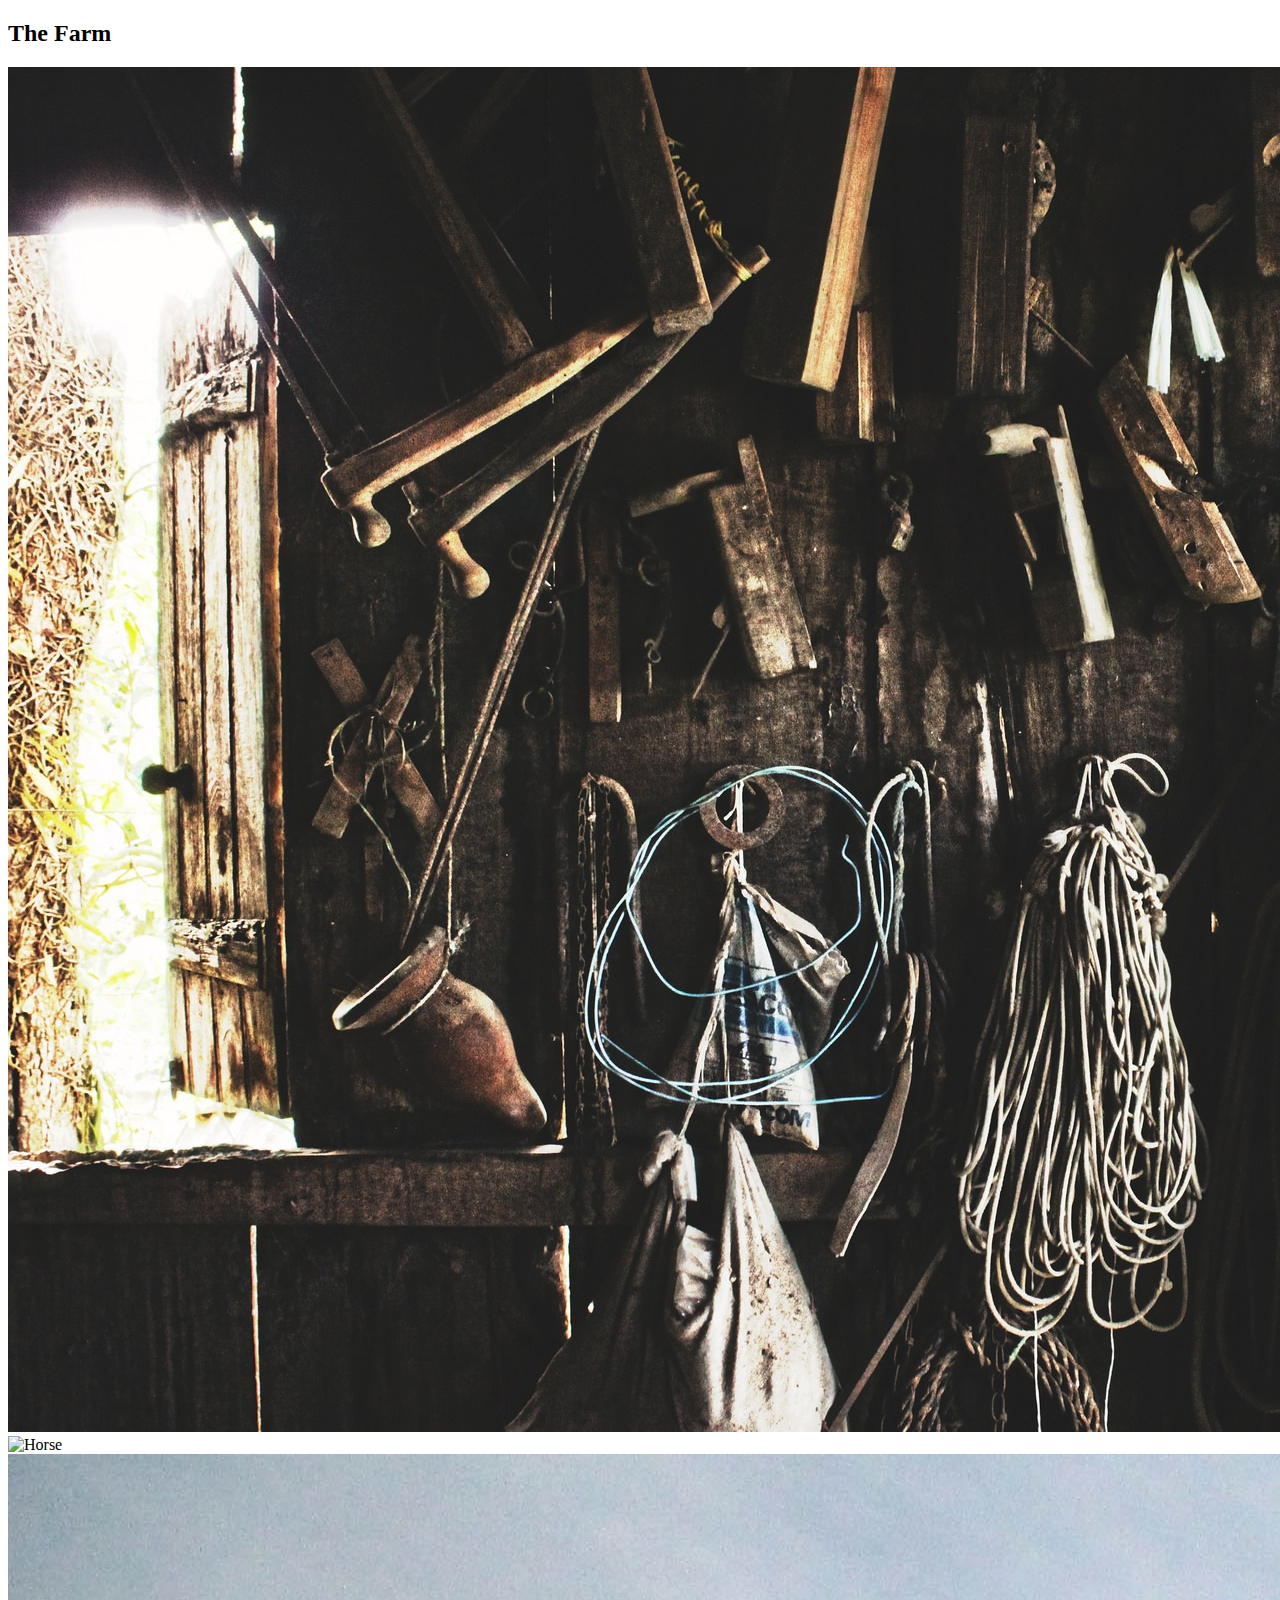
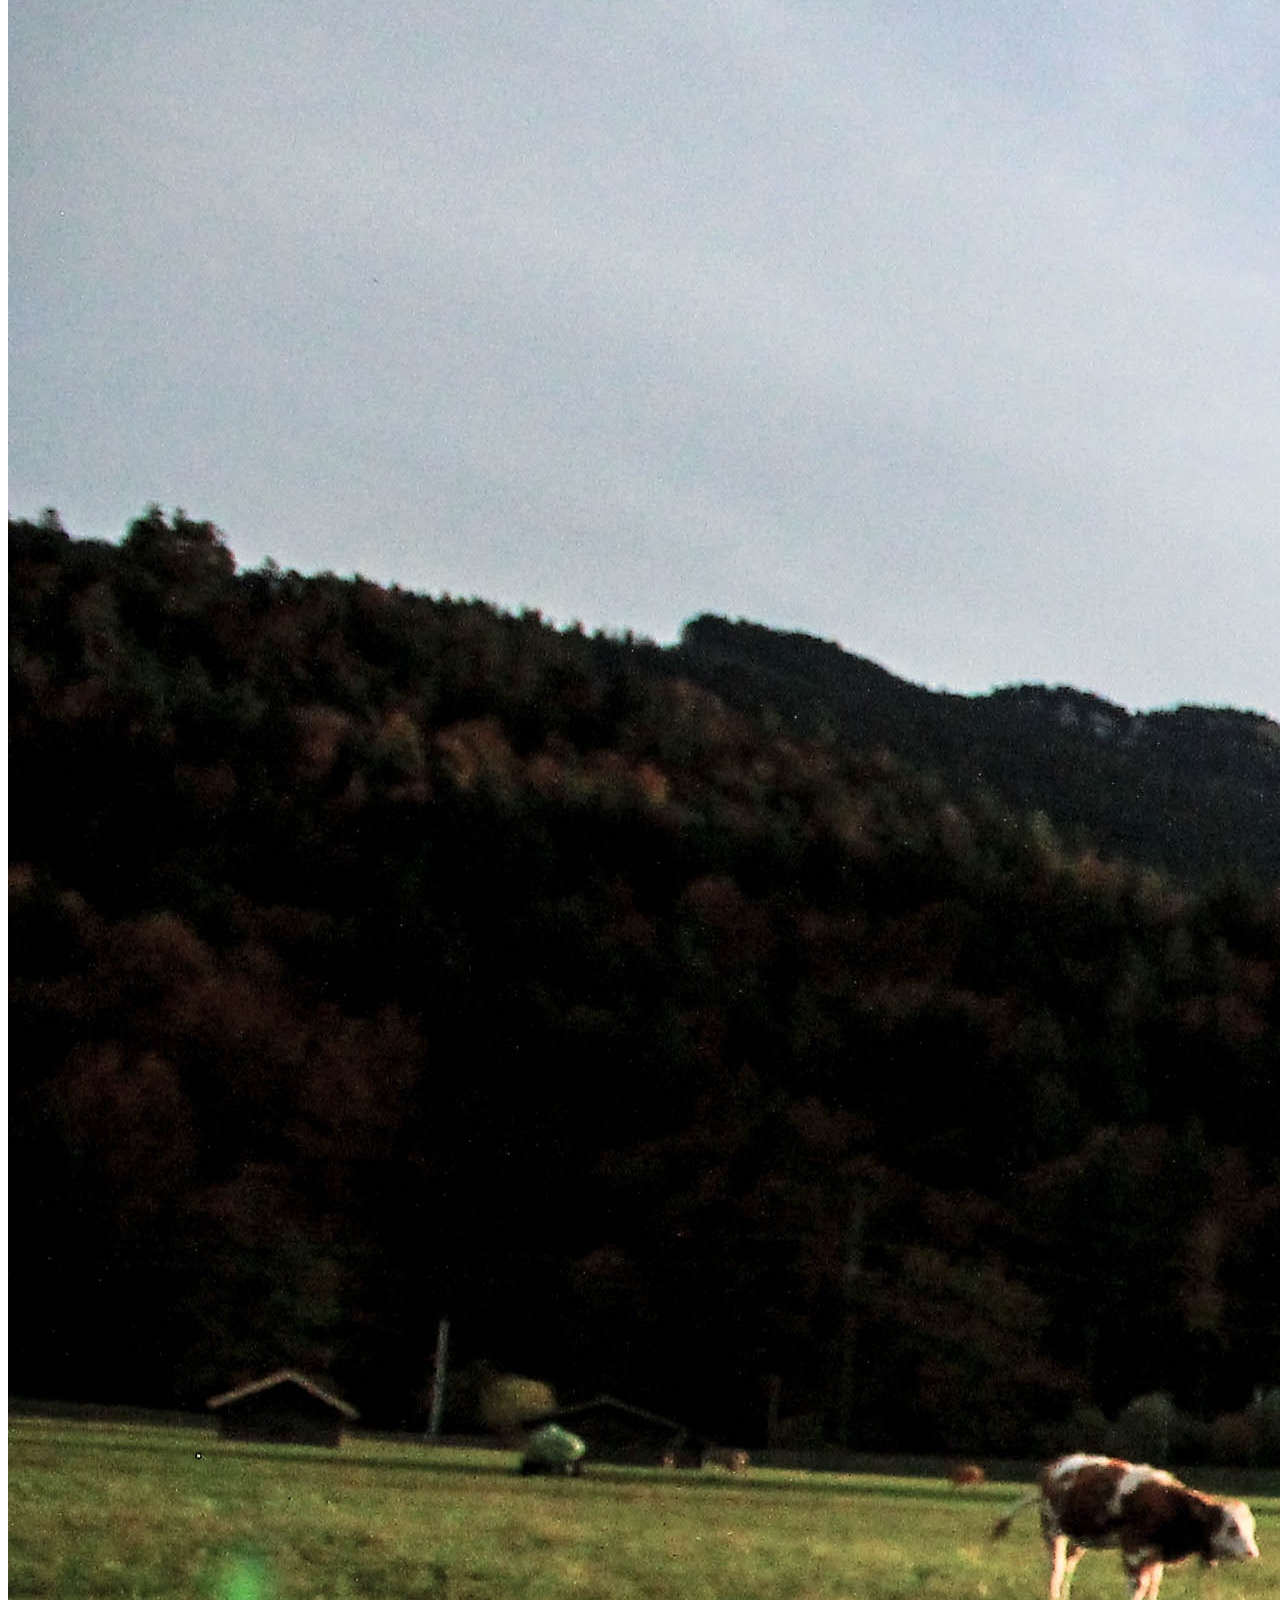
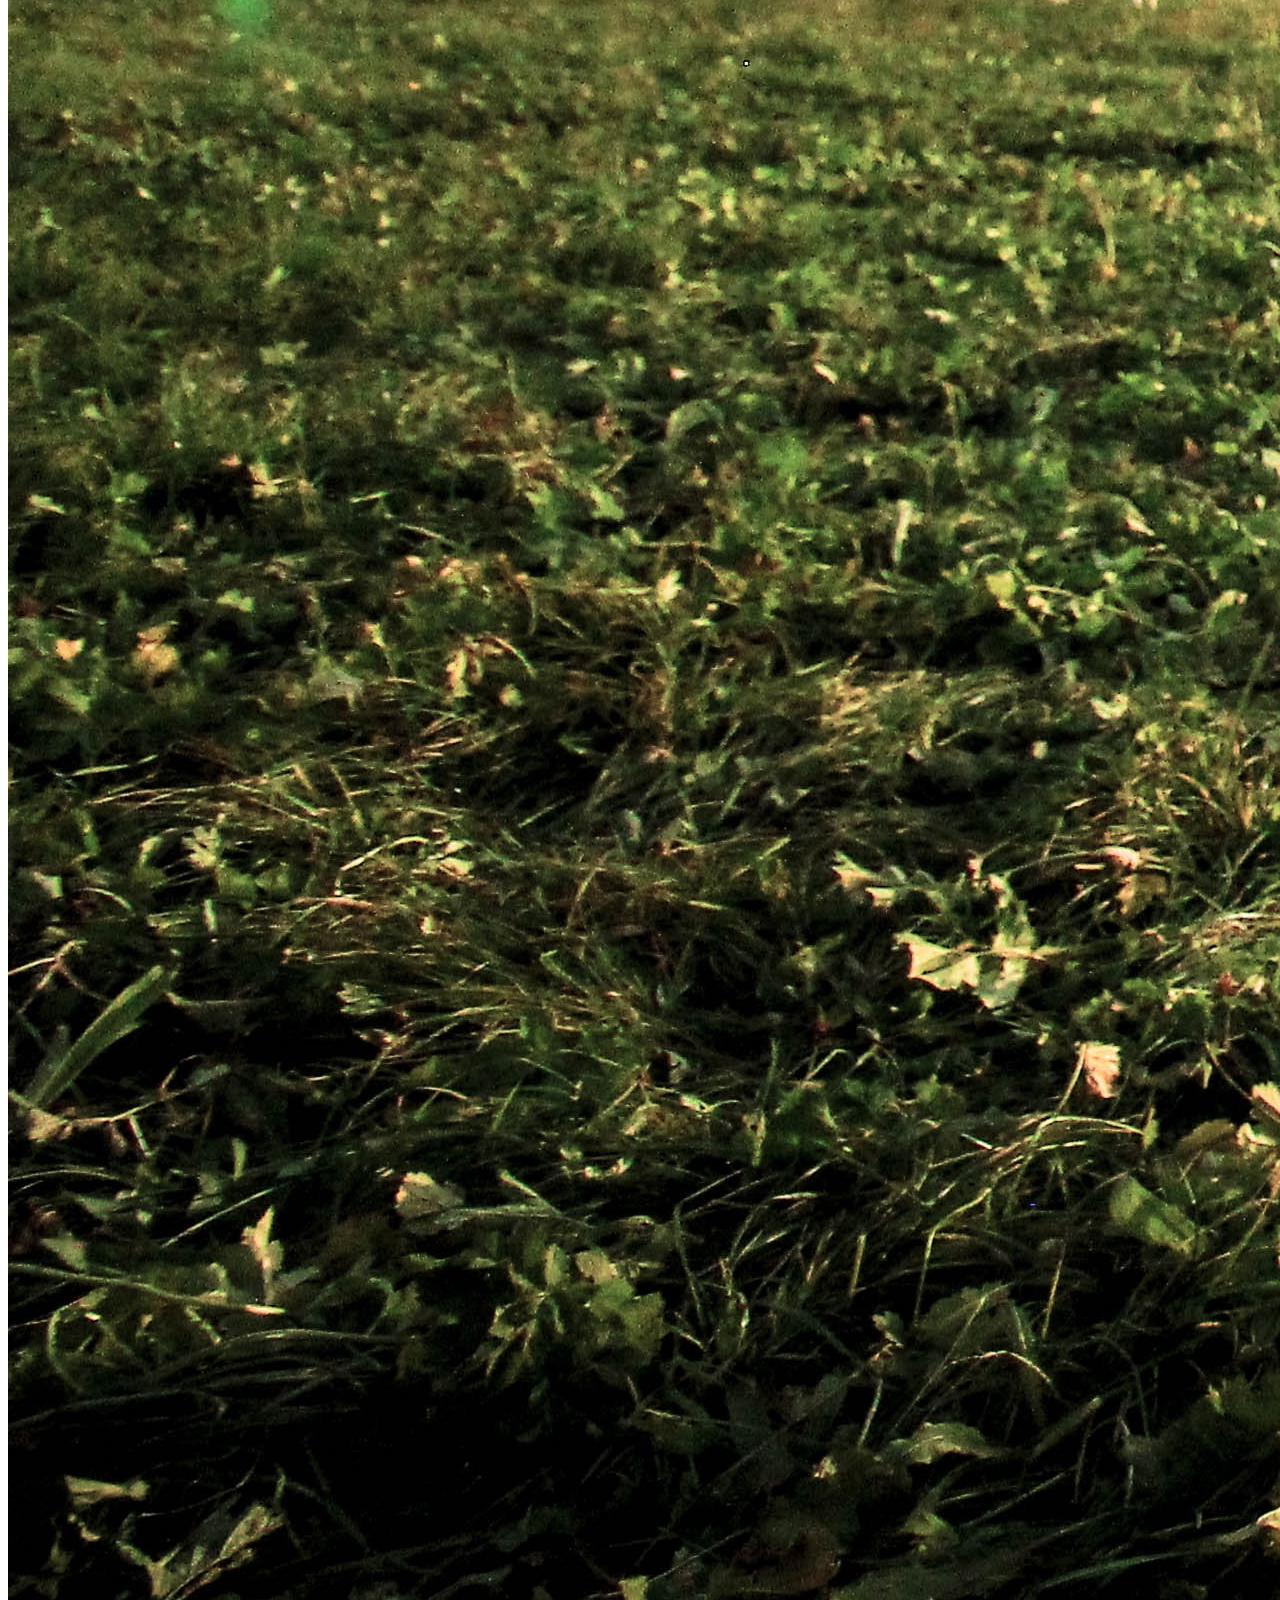
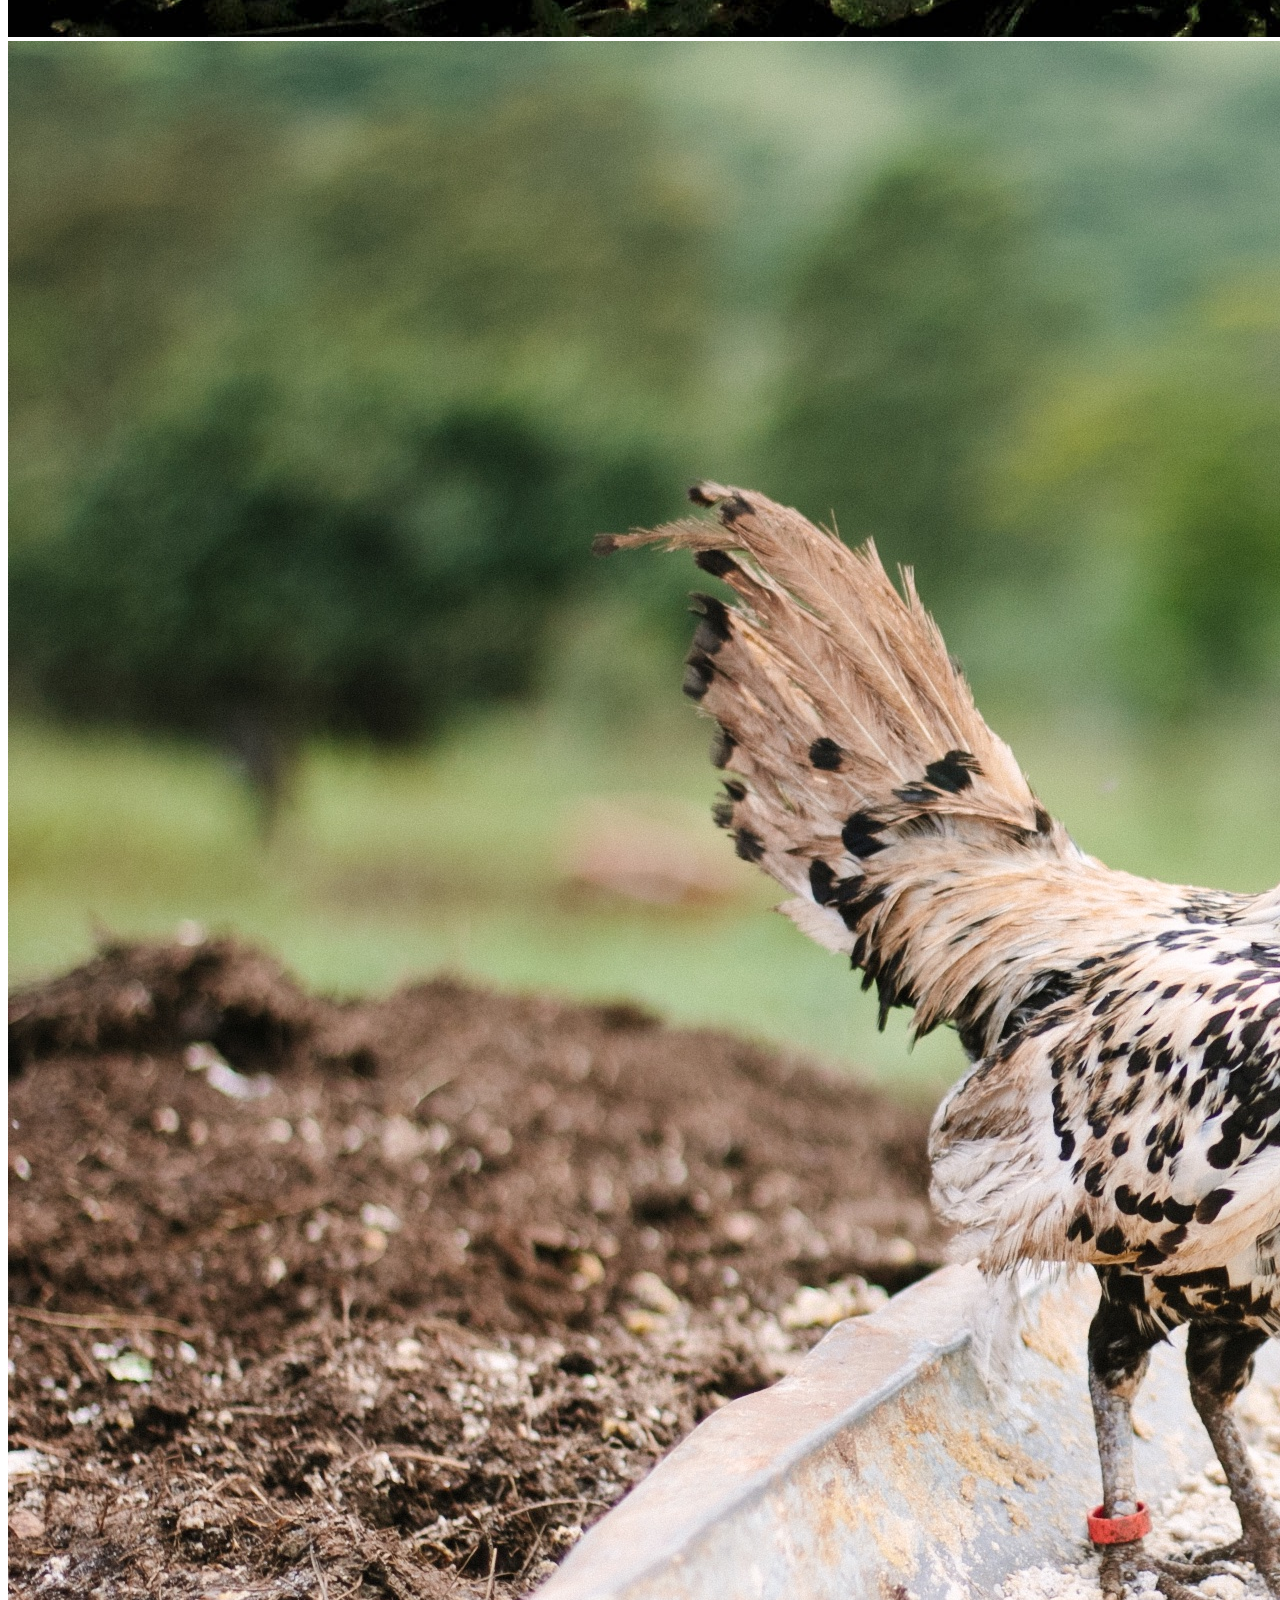
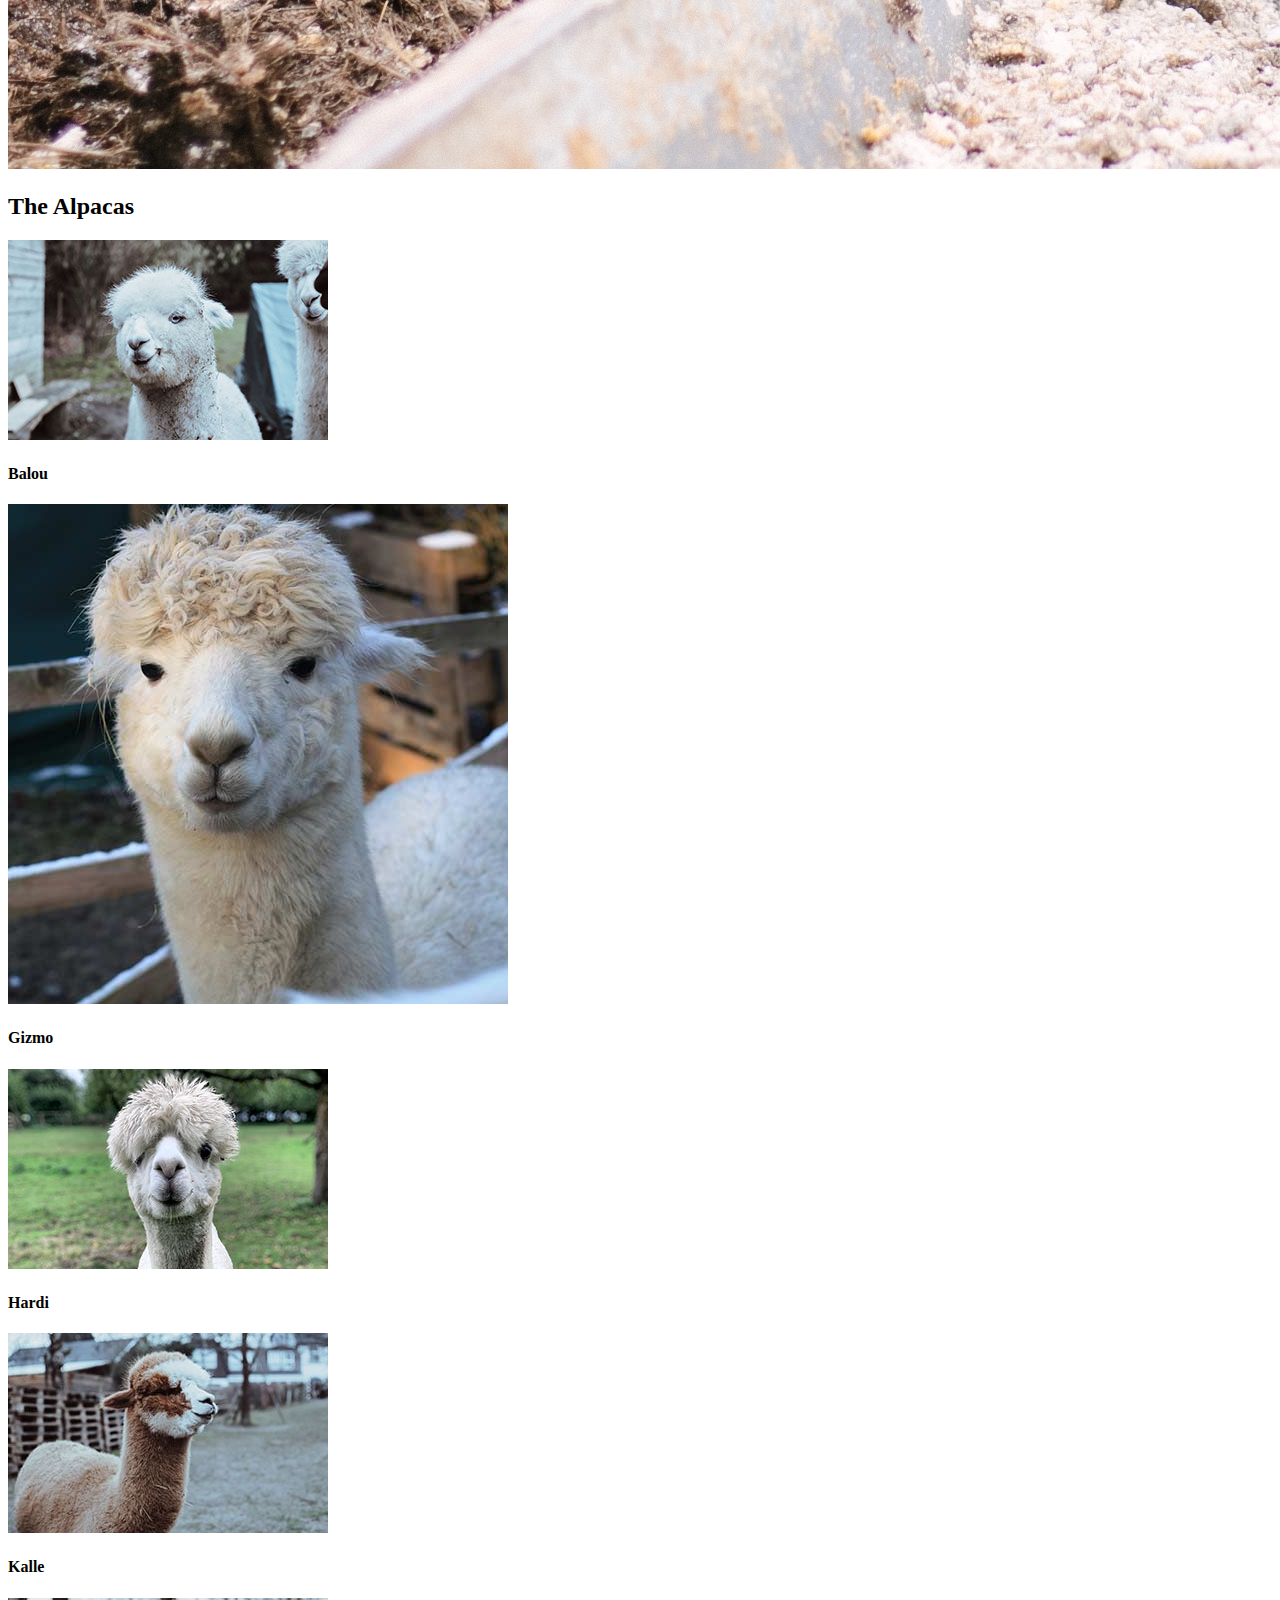
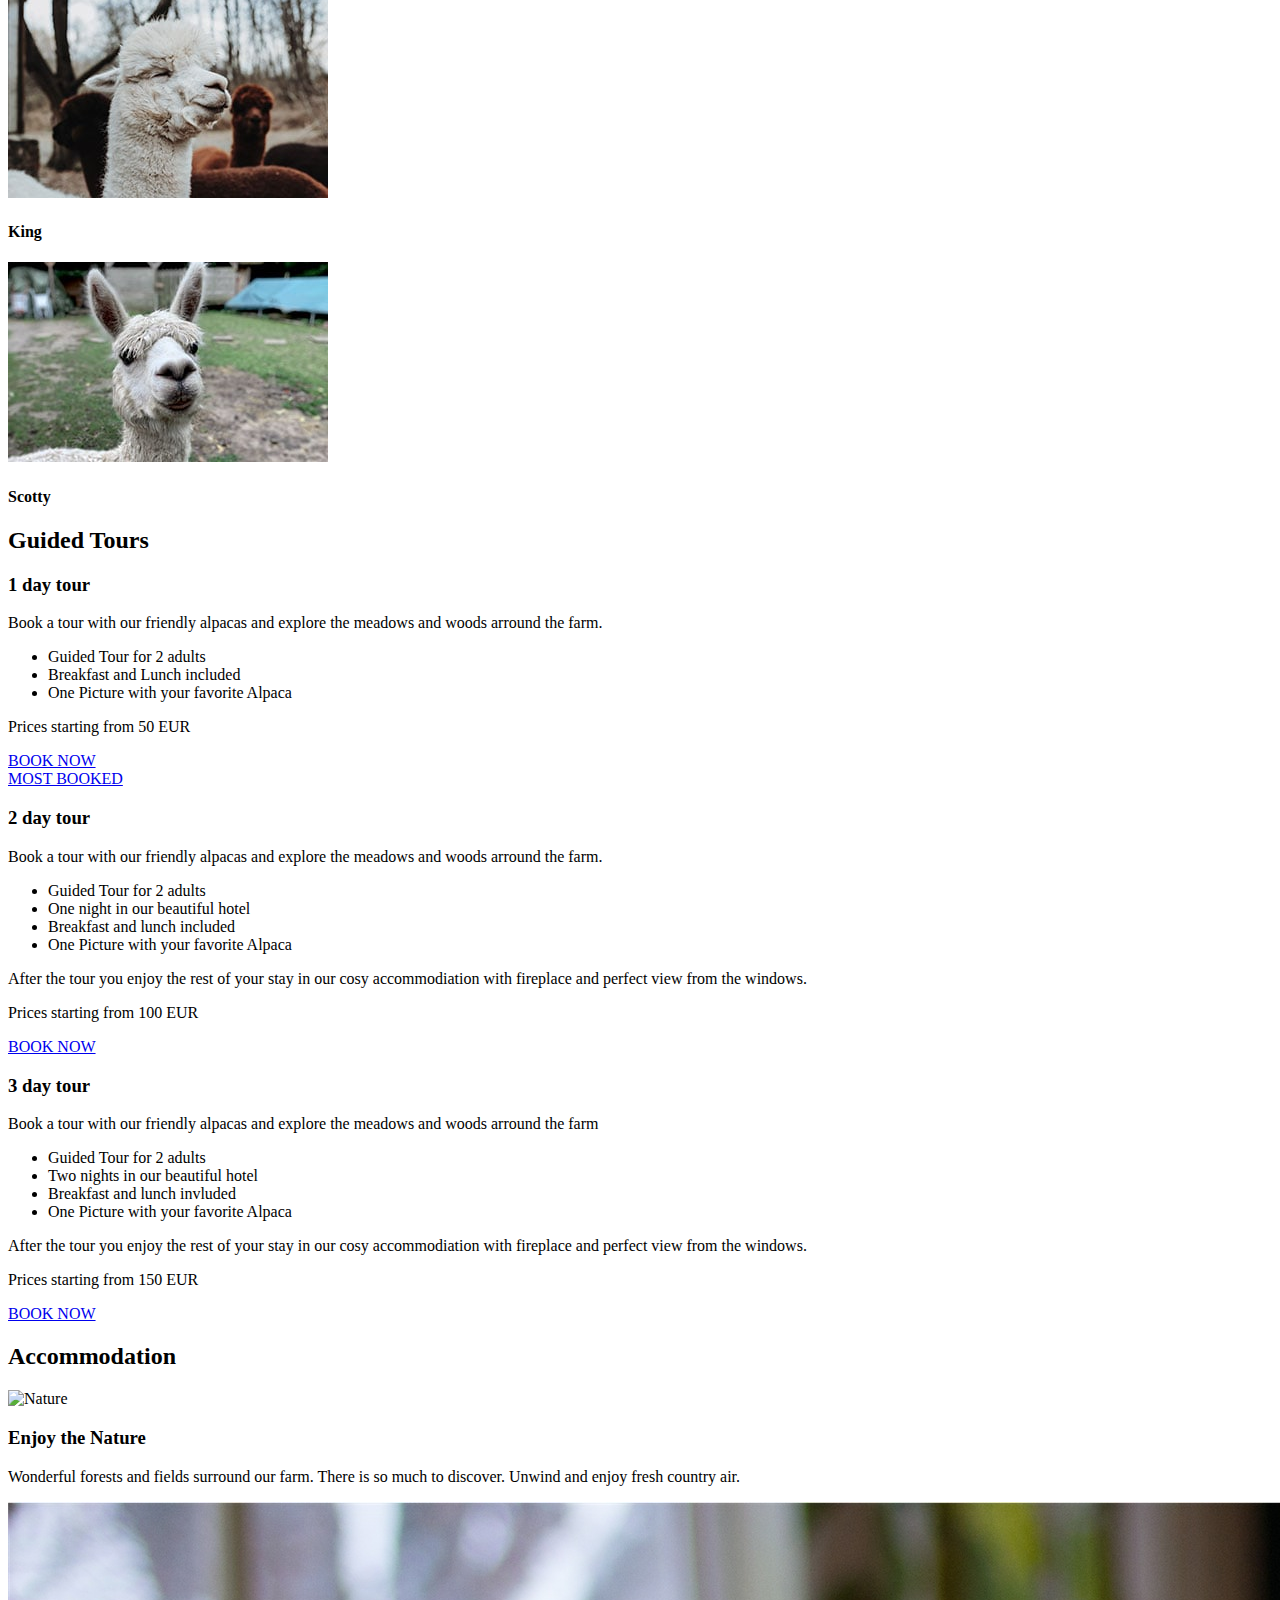
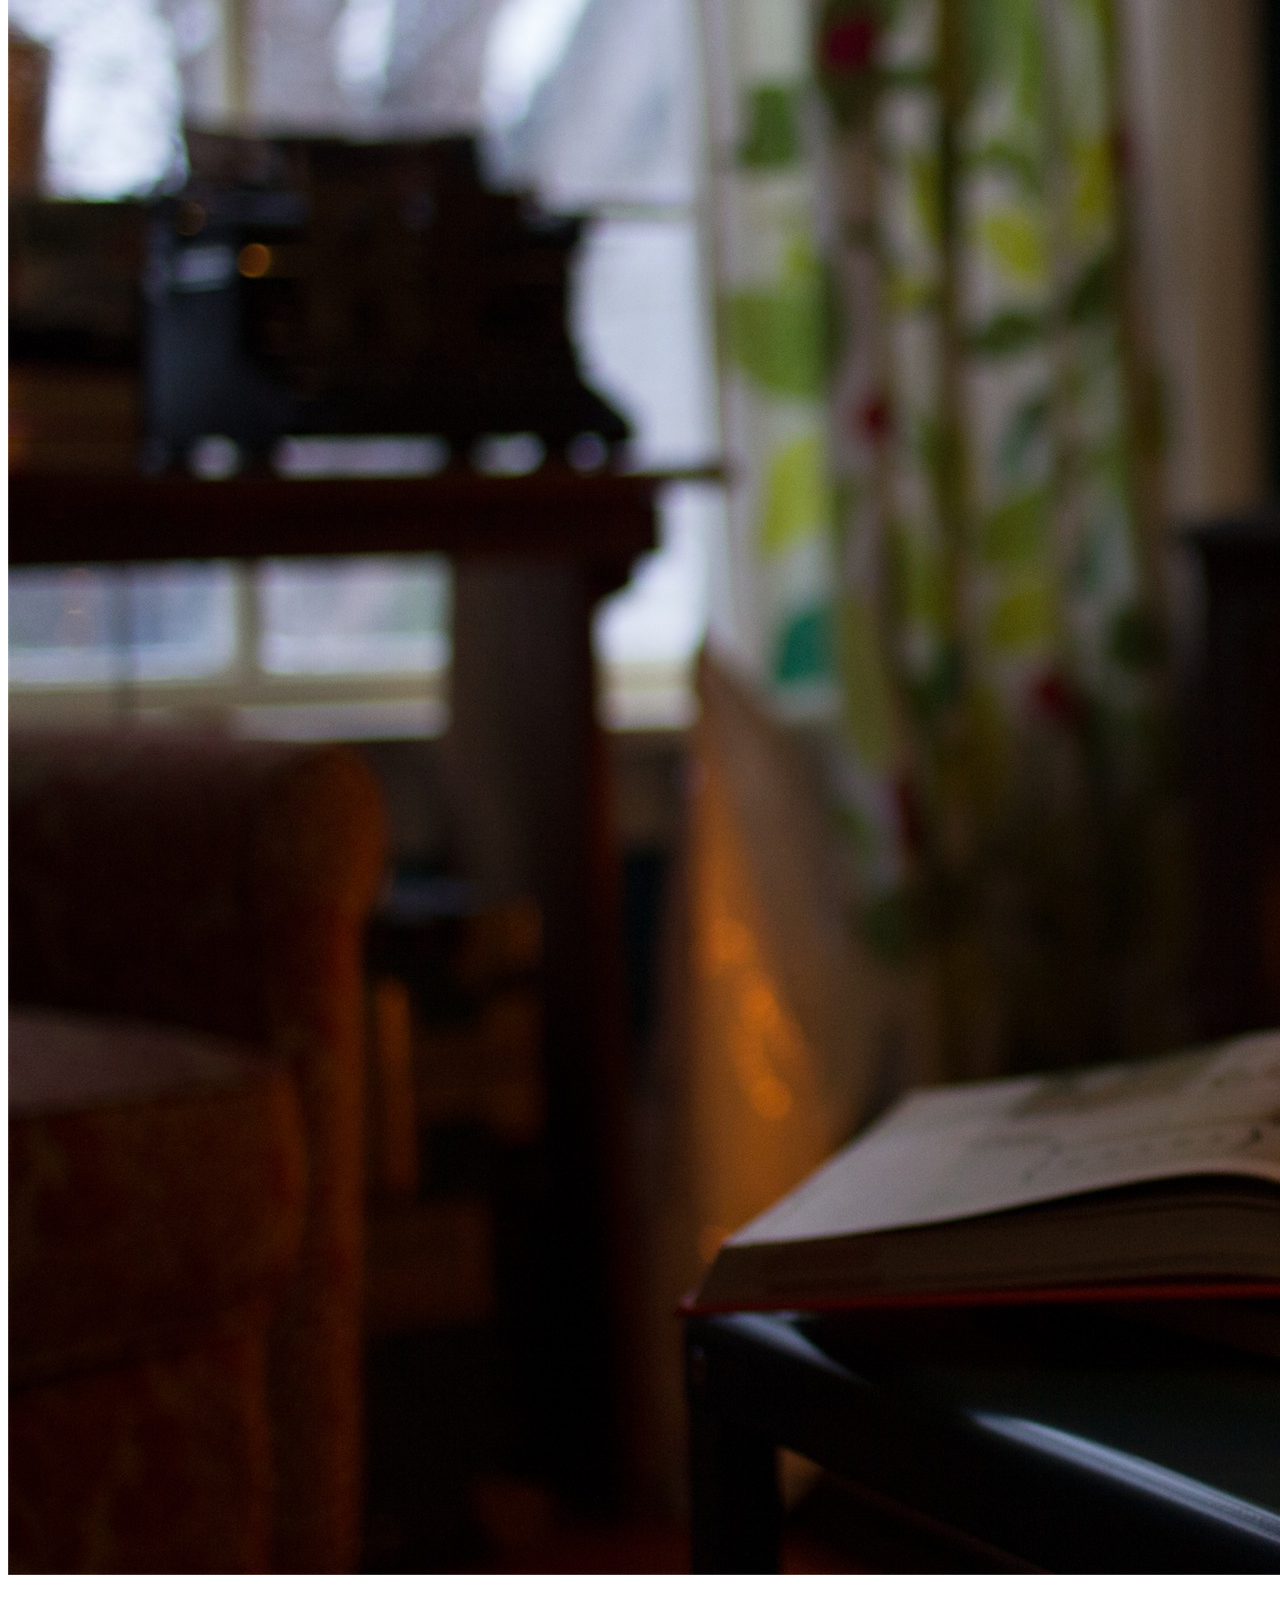
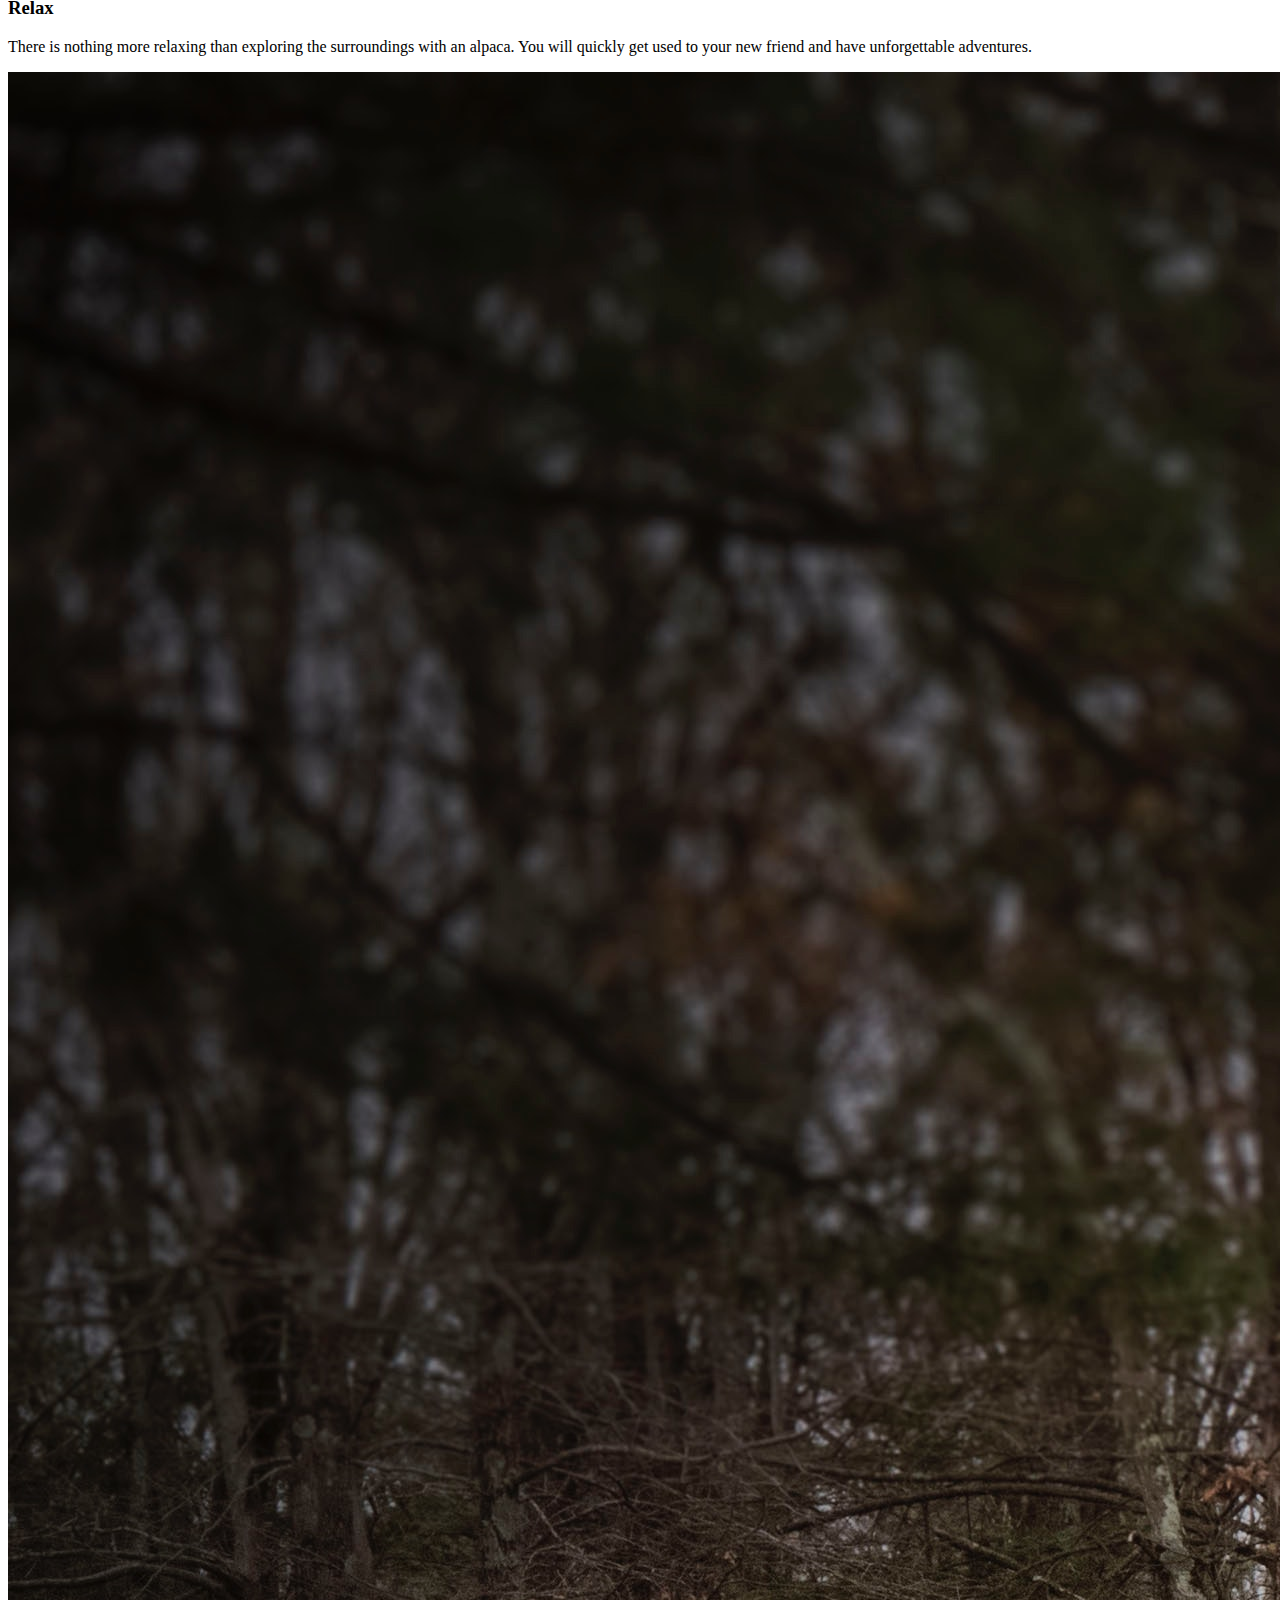
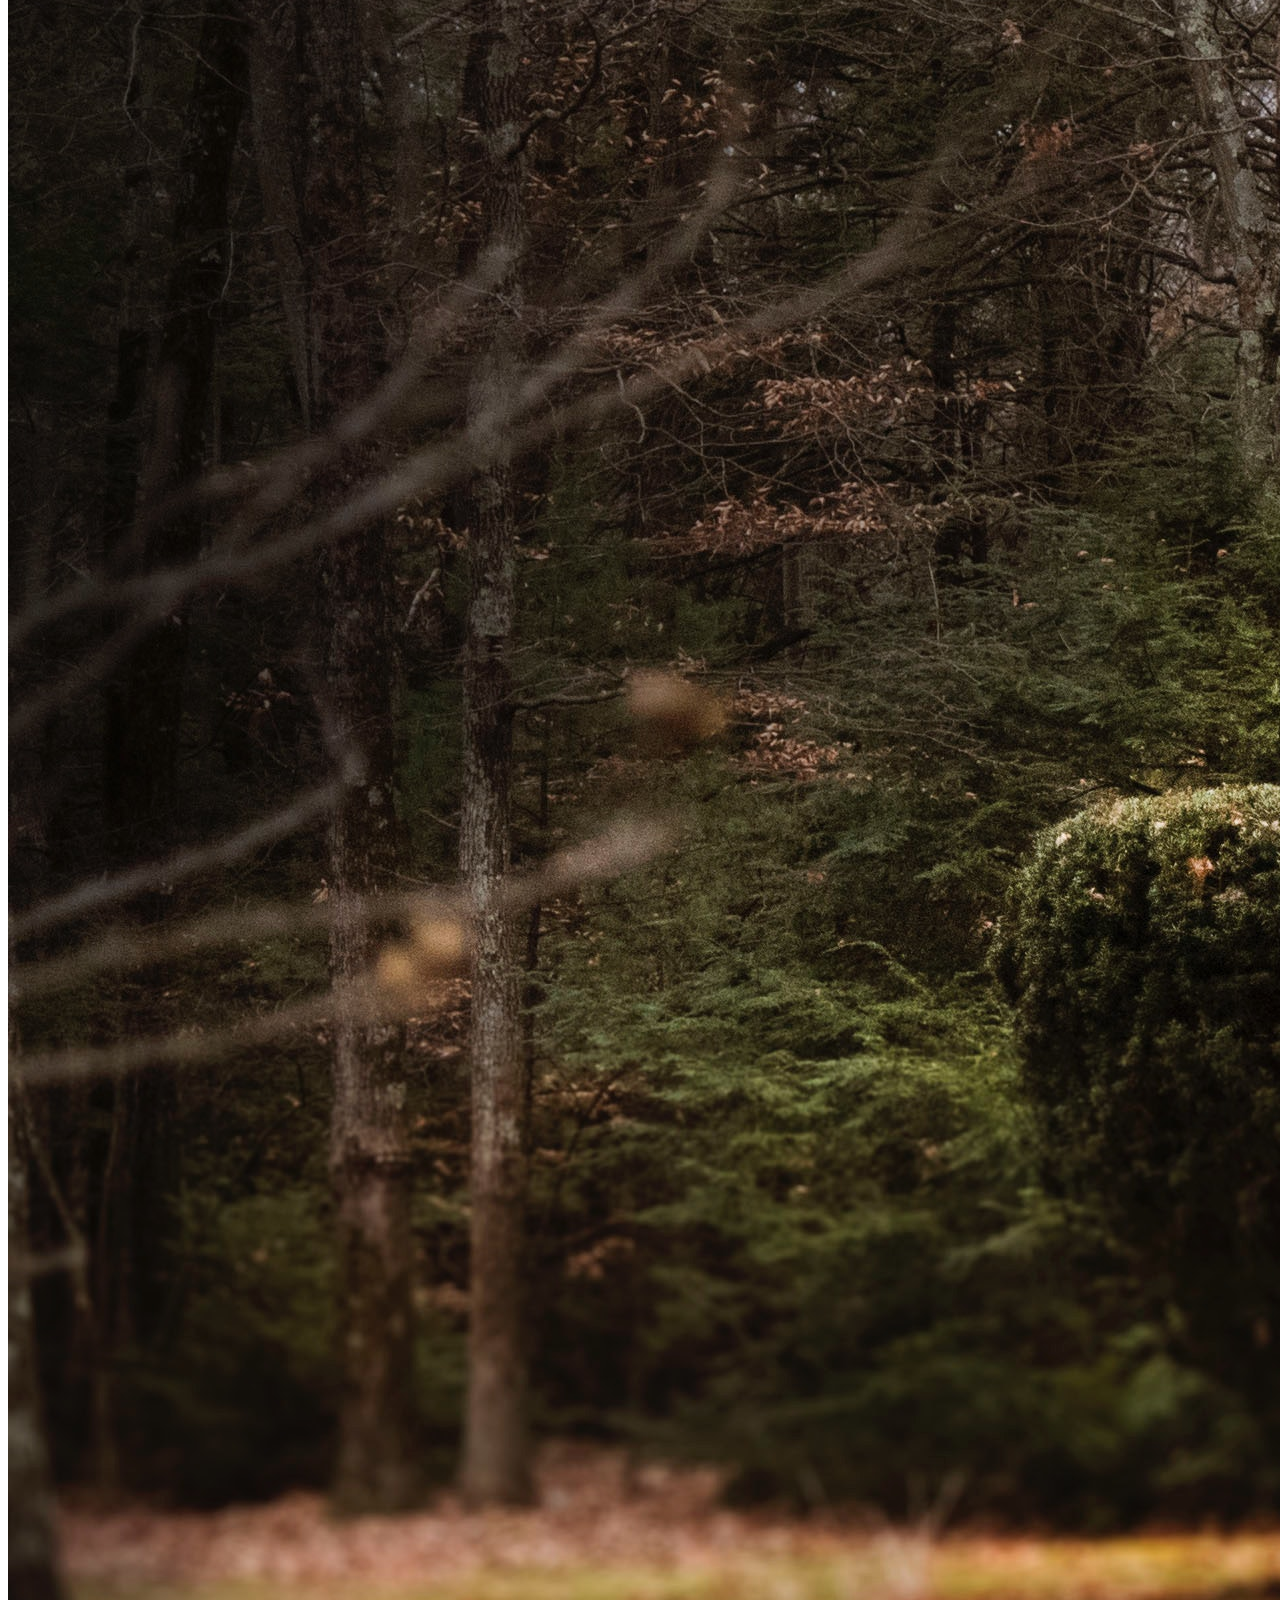
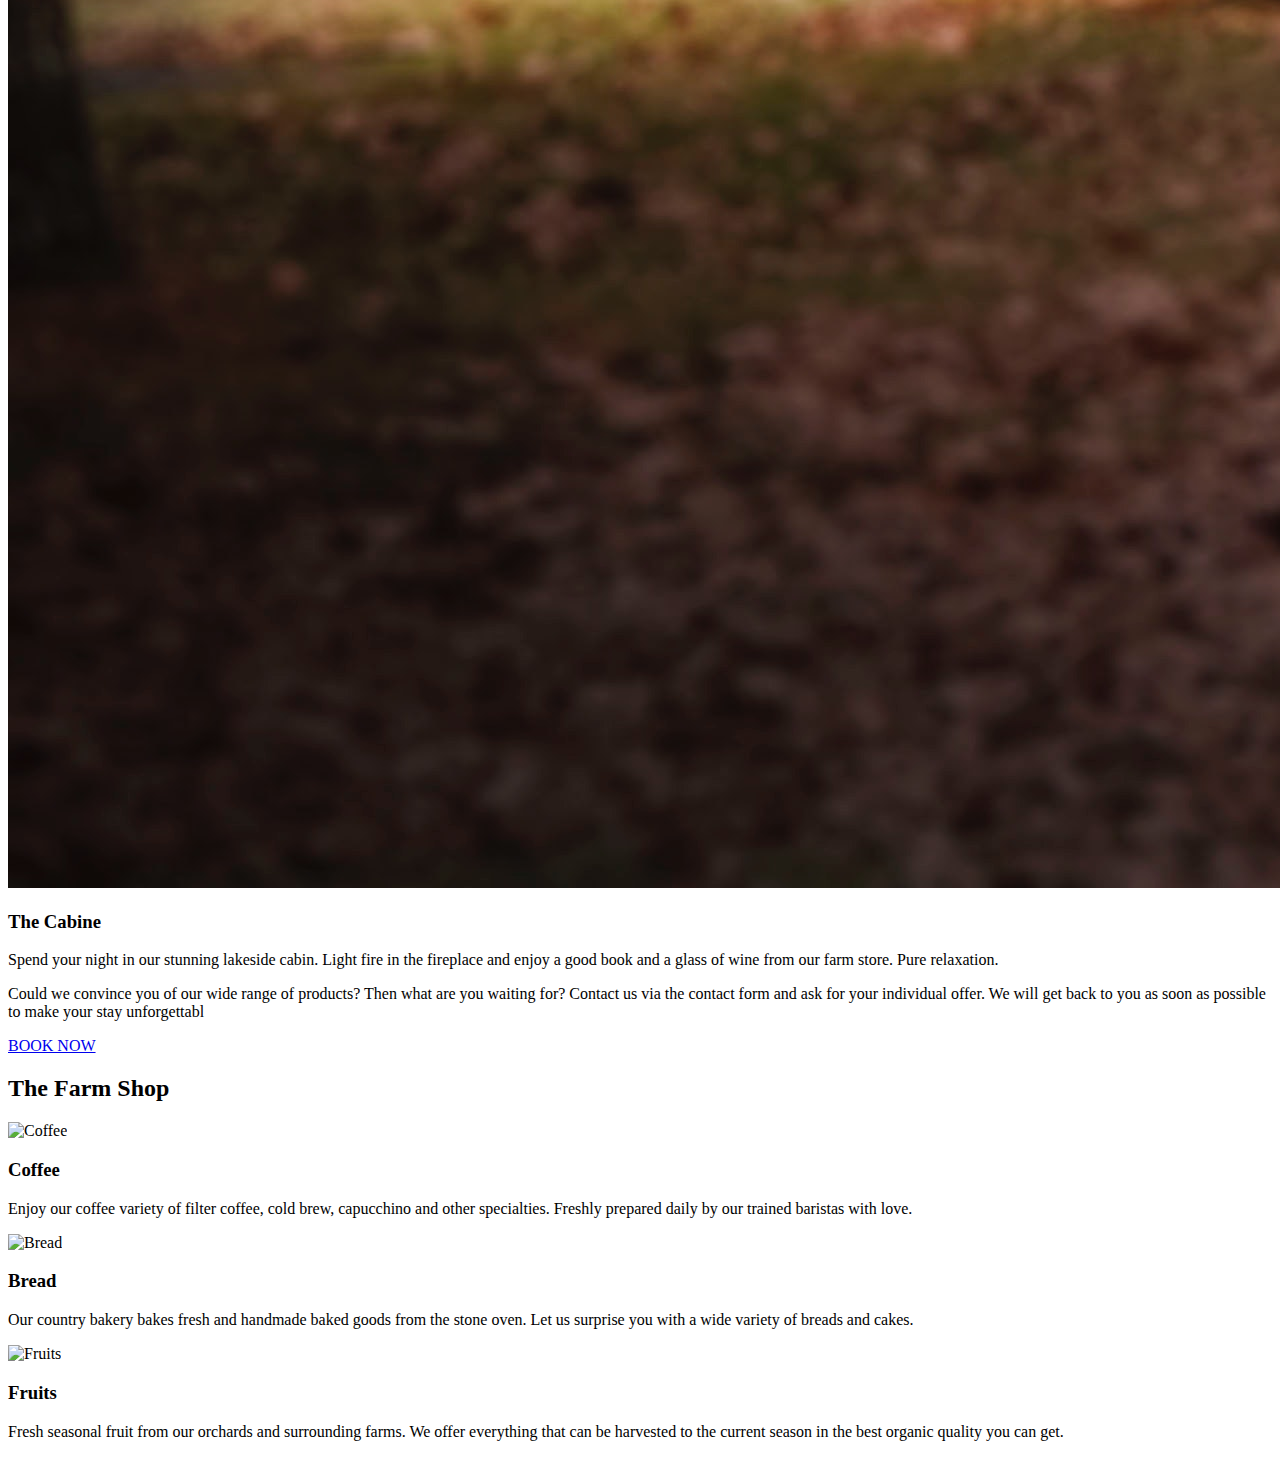
==== html-parts/cards.html @ 0fdd921f "Adding content" ====
<!DOCTYPE html>
<html lang="en">
  <head>
    <meta charset="UTF-8" />
    <meta name="viewport" content="width=device-width, initial-scale=1.0" />
    <title>Document</title>
    <link rel="stylesheet" href="/styles/styles.css" />
  </head>
  <body>
    <main class="main">
      <section>
        <h2 class="headline">The Farm</h2>
        <div class="container">
          <img src="/images/farm/StockSnap_49FA273DDD.jpg" alt="Tools" />
          <img src="/images/farm/StockSnap_BWRCGCOECB.jpg" alt="Horse" />
        </div>
        <div class="container">
          <img src="/images/farm/StockSnap_QZZC02VYSS.jpg" alt="Cow" />
          <img src="/images/farm/StockSnap_V9YD0J883E.jpg" alt="Chick" />
        </div>
      </section>

      <section>
        <h2 class="headline">The Alpacas</h2>
        <div class="alpaca">
          <div class="img-text">
            <img src="/images/alpacas/balou.jpg" alt="Balou" />
            <h4>Balou</h4>
          </div>
          <div class="img-text">
            <img src="/images/alpacas/gismo.jpg" alt="Gismo" />
            <h4>Gizmo</h4>
          </div>

          <div class="img-text">
            <img src="/images/alpacas/hardi.jpg" alt="Hardi" />
            <h4>Hardi</h4>
          </div>
          <div class="img-text">
            <img src="/images/alpacas/kalle.jpg" alt="Kalle" />
            <h4>Kalle</h4>
          </div>
          <div class="img-text">
            <img src="/images/alpacas/king.jpg" alt="King" />
            <h4>King</h4>
          </div>
          <div class="img-text">
            <img src="/images/alpacas/scotty.jpg" alt="Scotty" />
            <h4>Scotty</h4>
          </div>
        </div>
      </section>

      <section>
        <h2 class="headline">Guided Tours</h2>
        <div class="container">
          <div class="card">
            <h3 class="headline">1 day tour</h3>
            <p class="text">
              Book a tour with our friendly alpacas and explore the meadows and
              woods arround the farm.
            </p>
            <ul class="text">
              <li>Guided Tour for 2 adults</li>
              <li>Breakfast and Lunch included</li>
              <li>One Picture with your favorite Alpaca</li>
            </ul>
            <p class="text">Prices starting from 50 EUR</p>

            <a class="button" href="#">BOOK NOW</a>
          </div>

          <div class="card">
            <a class="sticker" href="#">MOST BOOKED</a>
            <h3 class="headline">2 day tour</h3>
            <p class="text">
              Book a tour with our friendly alpacas and explore the meadows and
              woods arround the farm.
            </p>
            <ul class="text">
              <li>Guided Tour for 2 adults</li>
              <li>One night in our beautiful hotel</li>
              <li>Breakfast and lunch included</li>
              <li>One Picture with your favorite Alpaca</li>
            </ul>
            <p class="text">
              After the tour you enjoy the rest of your stay in our cosy
              accommodiation with fireplace and perfect view from the windows.
            </p>
            <p class="text">Prices starting from 100 EUR</p>
            <a class="button" href="#">BOOK NOW</a>
          </div>

          <div class="card">
            <h3 class="headline">3 day tour</h3>
            <p class="text">
              Book a tour with our friendly alpacas and explore the meadows and
              woods arround the farm
            </p>
            <ul class="text">
              <li>Guided Tour for 2 adults</li>
              <li>Two nights in our beautiful hotel</li>
              <li>Breakfast and lunch invluded</li>
              <li>One Picture with your favorite Alpaca</li>
            </ul>
            <p class="text">
              After the tour you enjoy the rest of your stay in our cosy
              accommodiation with fireplace and perfect view from the windows.
            </p>
            <p class="text">Prices starting from 150 EUR</p>
            <a class="button" href="#">BOOK NOW</a>
          </div>
        </div>
      </section>

      <section>
        <h2 class="headline">Accommodation</h2>
        <div class="container">
          <div class="img-text">
            <img
              src="/images/accommodation/StockSnap_XTRAJDQIPV.jpg"
              alt="Nature"
            />
            <h3>Enjoy the Nature</h3>
            <p>
              Wonderful forests and fields surround our farm. There is so much
              to discover. Unwind and enjoy fresh country air.
            </p>
          </div>
          <div class="img-text">
            <img
              src="/images/accommodation/StockSnap_BD0AC07780.jpg"
              alt="Book"
            />
            <h3>Relax</h3>
            <p>
              There is nothing more relaxing than exploring the surroundings
              with an alpaca. You will quickly get used to your new friend and
              have unforgettable adventures.
            </p>
          </div>
          <div class="img-text">
            <img
              src="/images/accommodation/StockSnap_T0BHAFEFFR.jpg"
              alt="Cabine"
            />
            <h3>The Cabine</h3>
            <p>
              Spend your night in our stunning lakeside cabin. Light fire in the
              fireplace and enjoy a good book and a glass of wine from our farm
              store. Pure relaxation.
            </p>
          </div>
        </div>
        <p class="text headline">
          Could we convince you of our wide range of products? Then what are you
          waiting for? Contact us via the contact form and ask for your
          individual offer. We will get back to you as soon as possible to make
          your stay unforgettabl
        </p>
        <a class="button" href="#">BOOK NOW</a>
      </section>

      <section>
        <h2 class="headline">The Farm Shop</h2>
        <div class="container">
          <div class="img-text">
            <img
              src="/images/farm-shop/StockSnap_THXU08ODDE.jpg"
              alt="Coffee"
            />
            <h3>Coffee</h3>
            <p>
              Enjoy our coffee variety of filter coffee, cold brew, capucchino
              and other specialties. Freshly prepared daily by our trained
              baristas with love.
            </p>
          </div>
          <div class="img-text">
            <img src="/images/farm-shop/StockSnap_NKU48AAAWF.jpg" alt="Bread" />
            <h3>Bread</h3>
            <p>
              Our country bakery bakes fresh and handmade baked goods from the
              stone oven. Let us surprise you with a wide variety of breads and
              cakes.
            </p>
          </div>
          <div class="img-text">
            <img
              src="/images/farm-shop/StockSnap_E4J3BP6ZNJ.jpg"
              alt="Fruits"
            />
            <h3>Fruits</h3>
            <p>
              Fresh seasonal fruit from our orchards and surrounding farms. We
              offer everything that can be harvested to the current season in
              the best organic quality you can get.
            </p>
          </div>
        </div>
      </section>
    </main>
  </body>
</html>
---- styles/styles.css ----
@import "colors.css";
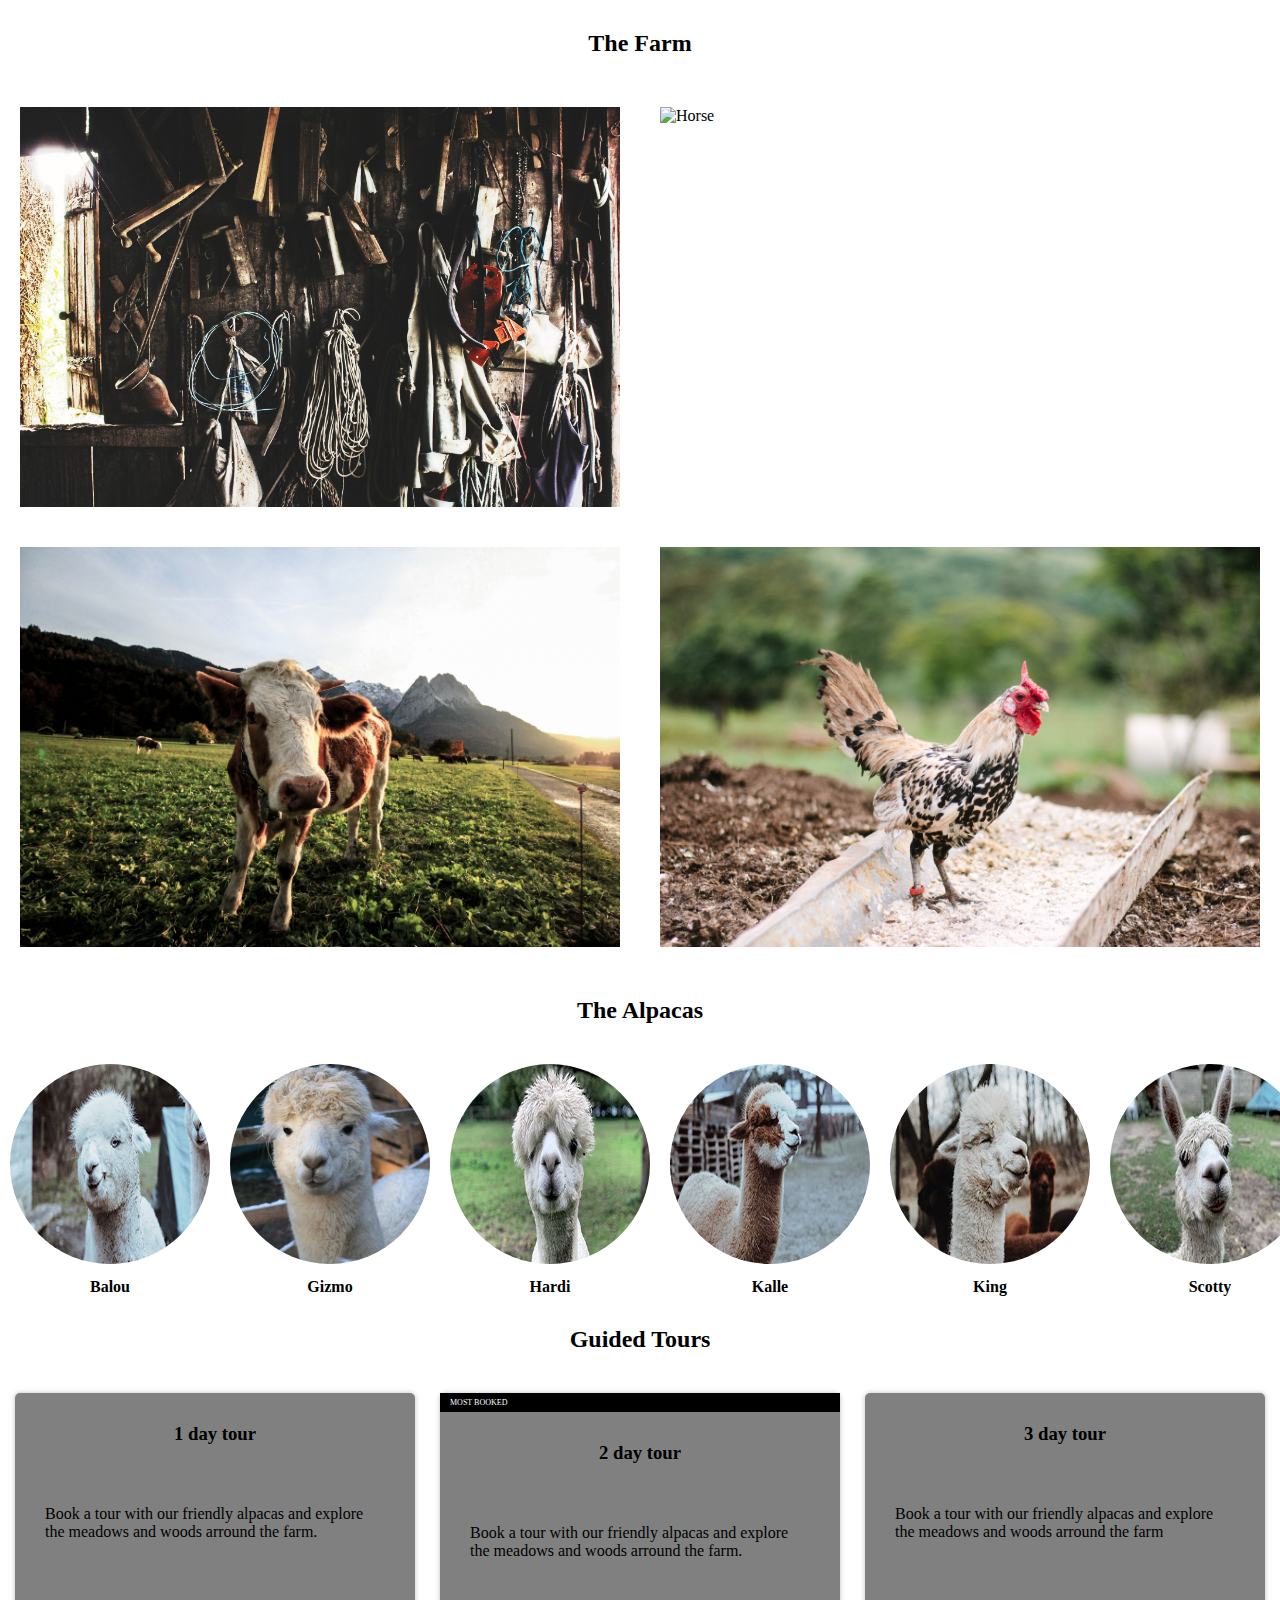
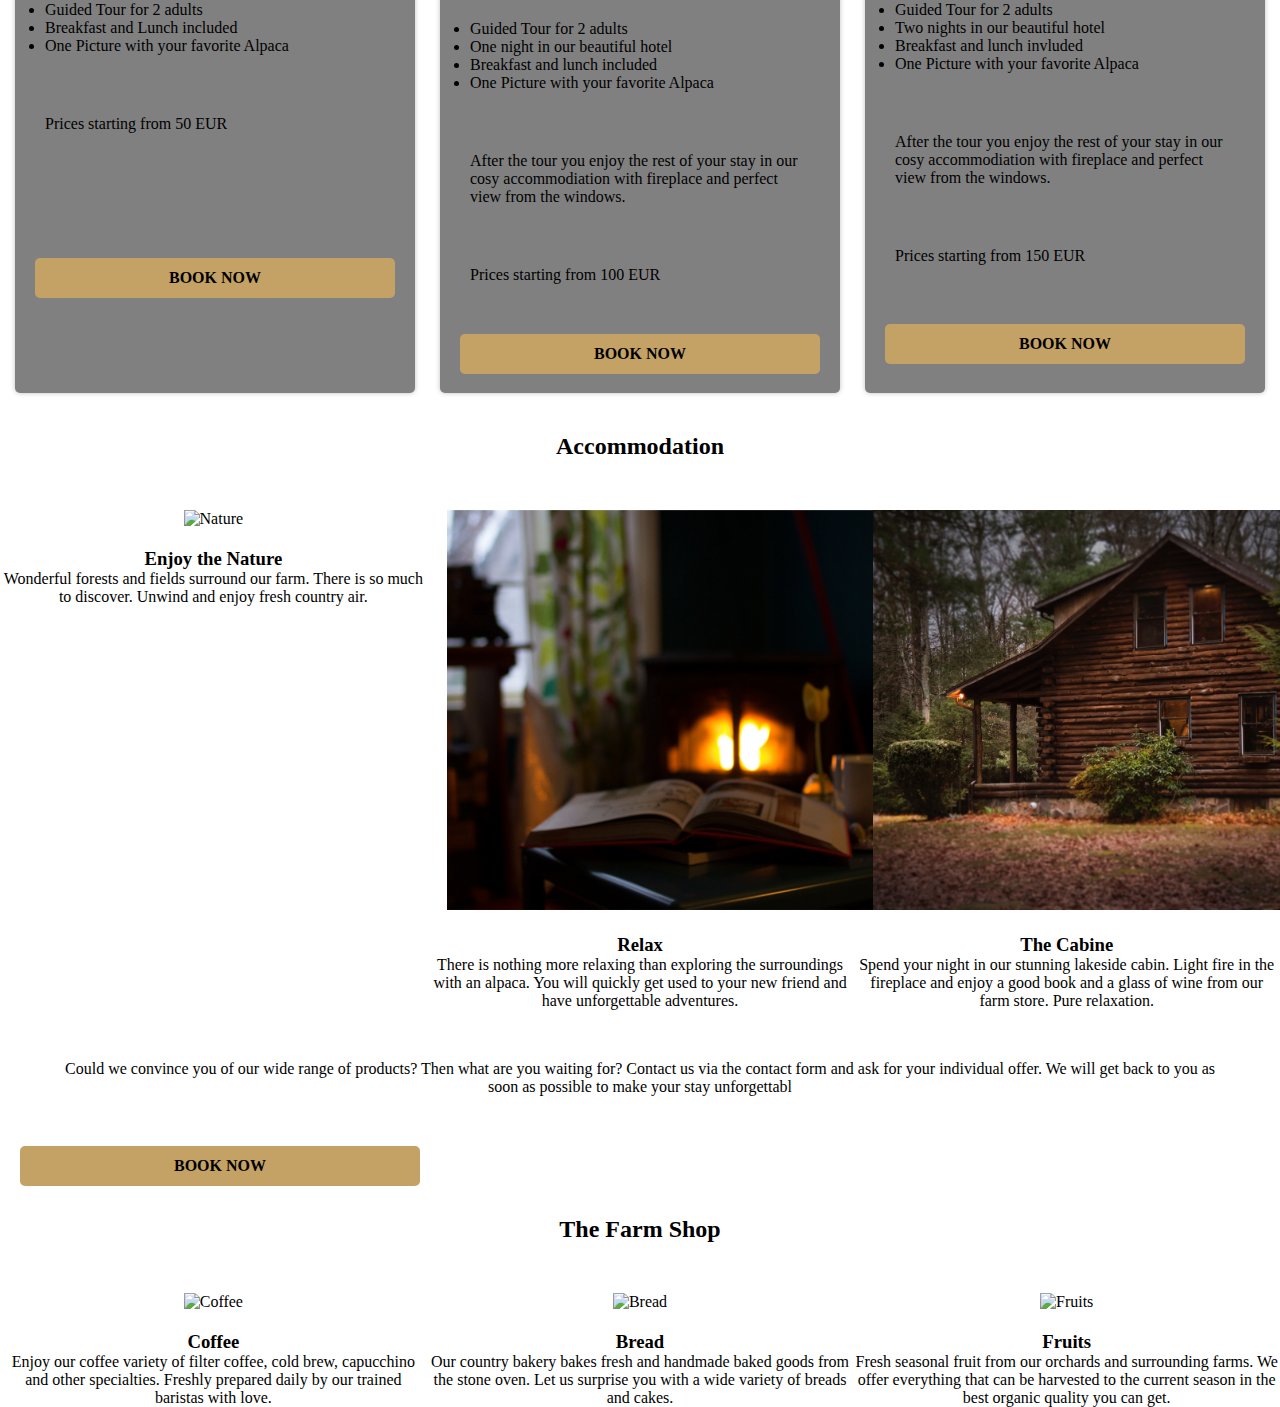
==== commit 25324886: "fixing stylesheet path" ====
--- a/html-parts/cards.html
+++ b/html-parts/cards.html
@@ -4,7 +4,7 @@
     <meta charset="UTF-8" />
     <meta name="viewport" content="width=device-width, initial-scale=1.0" />
     <title>Document</title>
-    <link rel="stylesheet" href="/styles/styles.css" />
+    <link rel="stylesheet" href="/styles/cards.css" />
   </head>
   <body>
     <main class="main">
@@ -31,11 +31,11 @@
             <img src="/images/alpacas/gismo.jpg" alt="Gismo" />
             <h4>Gizmo</h4>
           </div>
-
           <div class="img-text">
             <img src="/images/alpacas/hardi.jpg" alt="Hardi" />
             <h4>Hardi</h4>
           </div>
+
           <div class="img-text">
             <img src="/images/alpacas/kalle.jpg" alt="Kalle" />
             <h4>Kalle</h4>
--- a/styles/cards.css
+++ b/styles/cards.css
@@ -0,0 +1,96 @@
+* {
+  margin: 0;
+  padding: 0;
+  box-sizing: border-box;
+}
+
+.main {
+  width: 100%;
+}
+
+.headline {
+  text-align: center;
+  margin: 10px 0;
+  padding: 20px;
+}
+
+.text {
+  margin: 30px;
+}
+
+.container {
+  display: flex;
+  justify-content: space-evenly;
+}
+
+.container img {
+  width: 600px;
+  height: 400px;
+  object-fit: cover;
+  margin: 20px;
+}
+
+.img-text {
+  width: 450px;
+  display: inline-block;
+  vertical-align: top;
+  text-align: center;
+}
+
+.img-text img {
+  width: 100%;
+}
+
+.alpaca {
+  display: flex;
+}
+
+.alpaca img {
+  width: 200px;
+  height: 200px;
+  border-radius: 50%;
+  margin: 10px;
+}
+
+.button {
+  background-color: #c4a265;
+  color: black;
+  border-radius: 5px;
+  text-decoration: none;
+  font-weight: bold;
+  height: 40px;
+  line-height: 40px;
+  text-align: center;
+  margin: auto 20px;
+  display: block;
+  max-width: 400px;
+}
+
+.sticker {
+  background-color: black;
+  color: white;
+  font-size: 8px;
+  text-decoration: none;
+  padding: 5px 10px;
+}
+
+.card {
+  background-color: grey;
+  box-shadow: 0px 0px 5px rgba(0, 0, 0, 0.25);
+  border-radius: 5px;
+  max-width: 400px;
+  height: 600px;
+  margin: 10px;
+  display: flex;
+  flex-direction: column;
+}
+
+@media screen and (max-width: 576px) {
+  .container {
+    flex-direction: column;
+  }
+  .alpaca {
+    flex-direction: column;
+    justify-content: center;
+  }
+}
